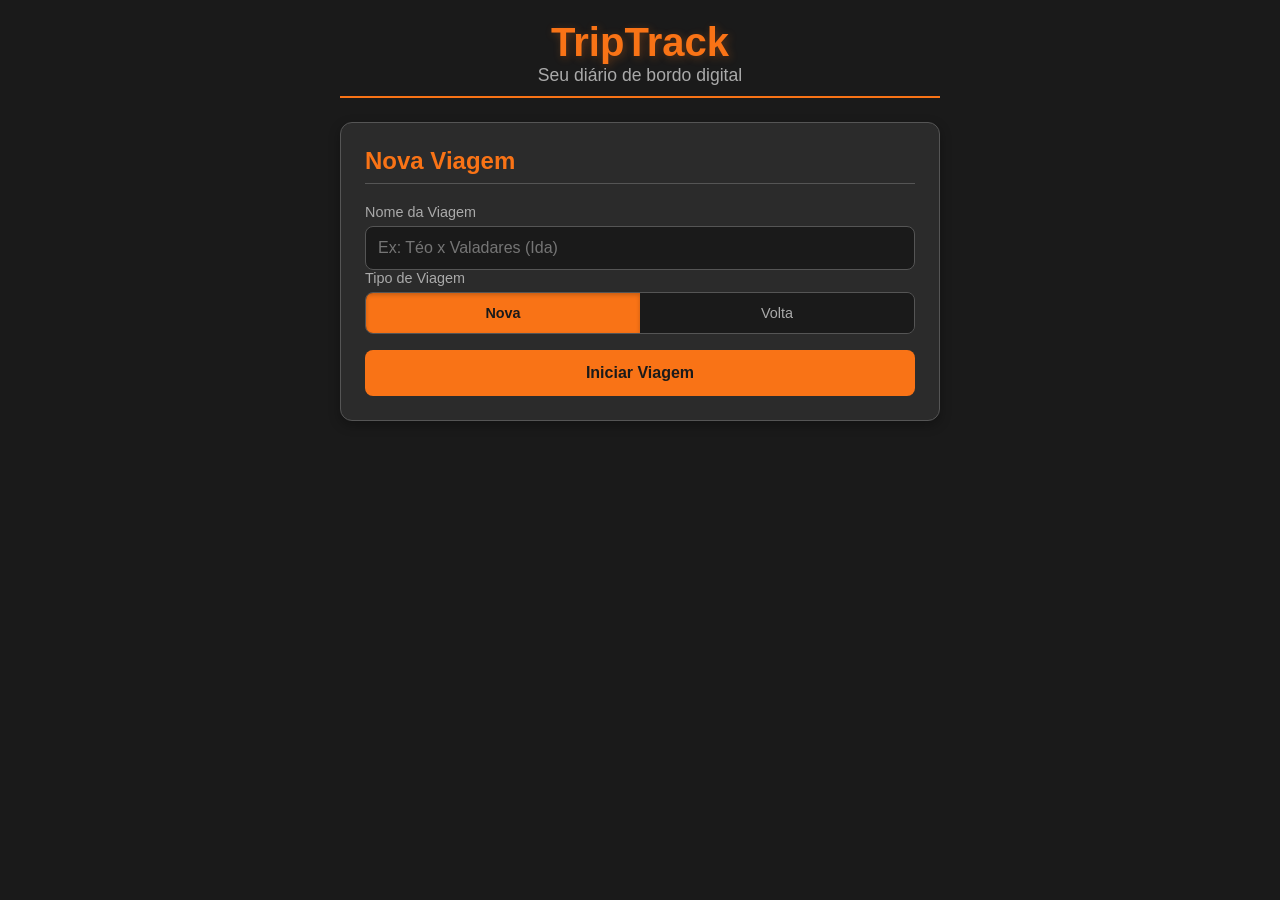
==== templates/index.html @ 8cbda507 "init" ====
<!DOCTYPE html>
<html lang="pt-BR">
<head>
    <meta charset="UTF-8">
    <meta name="viewport" content="width=device-width, initial-scale=1.0">
    <title>TripTrack - Registro de Viagem</title>
    <!-- Linka nosso arquivo de estilo -->
    <link rel="stylesheet" href="/static/style.css">
</head>
<body>

    <div class="container">
        <!-- Cabeçalho -->
        <header>
            <h1>TripTrack</h1>
            <p>Seu diário de bordo digital</p>
        </header>

        <!-- Seção 1: Iniciar Viagem -->
        <section id="secao-iniciar" class="card">
            <h2>Nova Viagem</h2>
            <div class="form-group">
                <label for="nome-viagem">Nome da Viagem</label>
                <input type="text" id="nome-viagem" placeholder="Ex: Téo x Valadares (Ida)">
                <!-- (NOVO) Opção Nova / Volta -->
                <div class="form-group">
                    <label>Tipo de Viagem</label>
                    <div class="radio-group">
                        <input type="radio" id="tipo-nova" name="tipo-viagem" value="nova" checked>
                        <label for="tipo-nova">Nova</label>
                        <input type="radio" id="tipo-volta" name="tipo-viagem" value="volta">
                        <label for="tipo-volta">Volta</label>
                    </div>
                </div>
                <!-- (NOVO) Dropdown de viagens de "Volta" -->
                <div id="bloco-volta" class="form-group hidden">
                    <label for="select-viagem-volta">Viagem de Ida (para referência)</label>
                    <select id="select-viagem-volta">
                        <!-- Opções carregadas pelo JS -->
                    </select>
                </div>
            </div>
            <button id="btn-iniciar-viagem">Iniciar Viagem</button>
        </section>

        <!-- Seção 2: Registro (escondida por padrão) -->
        <section id="secao-registro" class="card hidden">
            <h2 id="titulo-viagem-atual"></h2>
            
            <form id="form-ponto-parada">
                <h3>Registrar Ponto de Parada</h3>
                <div class="form-group">
                    <label for="ponto-descricao">Descrição</label>
                    <input type="text" id="ponto-descricao" placeholder="Ex: T. Otoni (Início)" required>
                </div>
                <!-- (ATUALIZADO) KM e Horário lado a lado -->
                <div class="grid-2">
                    <div class="form-group">
                        <label for="ponto-km">KM Atual (Odômetro)</label>
                        <input type="number" id="ponto-km" step="0.1" placeholder="Ex: 12540.5" required>
                    </div>
                    <!-- (NOVO) Input de Horário -->
                    <div class="form-group">
                        <label for="ponto-horario">Horário (opcional)</label>
                        <input type="time" id="ponto-horario">
                    </div>
                </div>

                <h4>Abastecimento (Opcional)</h4>
                <div class="grid-2">
                    <div class="form-group">
                        <label for="ponto-litros">Litros (L)</label>
                        <input type="number" id="ponto-litros" step="0.01" placeholder="Ex: 5.2">
                    </div>
                    <div class="form-group">
                        <label for="ponto-valor">Valor (R$)</label>
                        <input type="number" id="ponto-valor" step="0.01" placeholder="Ex: 29.45">
                    </div>
                </div>
                <button type="submit">Adicionar Ponto</button>
            </form>

            <!-- Lista de pontos -->
            <h3>Pontos Registrados</h3>
            <ul id="lista-pontos">
                <!-- Pontos serão adicionados aqui pelo JS -->
            </ul>

            <button id="btn-finalizar-viagem" class="btn-secondary">Finalizar Viagem</button>
        </section>

        <!-- Seção 3: Resumo (escondida por padrão) -->
        <section id="secao-resumo" class="card hidden">
            <h2>Resumo da Viagem</h2>
            <div id="resumo-conteudo">
                <!-- Resumo será preenchido pelo JS -->
            </div>
            <button id="btn-nova-viagem">Registrar Nova Viagem</button>
        </section>

    </div>

    <!-- Linka nosso arquivo JavaScript -->
    <!-- 'defer' garante que o script só rode após o HTML carregar -->
    <script src="/static/script.js" defer></script>
</body>
</html>
---- static/style.css ----
/* --- Configurações Globais --- */
:root {
    --cor-preto: #1a1a1a;
    --cor-cinza-escuro: #2b2b2b;
    --cor-cinza-claro: #555;
    --cor-laranja: #f97316; /* Laranja (Tailwind Orange 500) */
    --cor-laranja-hover: #ea580c; /* Laranja mais escuro */
    --cor-texto: #f0f0f0;
    --cor-texto-label: #aaa;
}

body {
    font-family: -apple-system, BlinkMacSystemFont, "Segoe UI", Roboto, Helvetica, Arial, sans-serif;
    background-color: var(--cor-preto);
    color: var(--cor-texto);
    margin: 0;
    padding: 20px;
}

.container {
    max-width: 600px;
    margin: 0 auto;
    display: grid;
    gap: 24px;
}

/* --- Cabeçalho --- */
header {
    text-align: center;
    border-bottom: 2px solid var(--cor-laranja);
    padding-bottom: 10px;
}

header h1 {
    color: var(--cor-laranja);
    font-size: 2.5rem;
    margin: 0;
    /* Simula a "sombra de velocidade" dos 'T's (só no nome) */
    text-shadow: 2px 2px 8px rgba(249, 115, 22, 0.3);
}

header p {
    margin: 0;
    font-size: 1.1rem;
    color: var(--cor-texto-label);
}

/* --- Cards --- */
.card {
    background-color: var(--cor-cinza-escuro);
    border-radius: 12px;
    padding: 24px;
    border: 1px solid var(--cor-cinza-claro);
    box-shadow: 0 4px 12px rgba(0, 0, 0, 0.3);
}

h2, h3, h4 {
    color: var(--cor-laranja);
    margin-top: 0;
    border-bottom: 1px solid var(--cor-cinza-claro);
    padding-bottom: 8px;
}

h4 {
    font-size: 0.9rem;
    color: var(--cor-texto-label);
    border-bottom: none;
    margin-bottom: 10px;
}

/* --- Formulários --- */
.form-group {
    margin-bottom: 16px;
}

.form-group label {
    display: block;
    margin-bottom: 6px;
    font-size: 0.9rem;
    color: var(--cor-texto-label);
}

input[type="text"],
input[type="number"] {
    width: 100%;
    padding: 12px;
    background-color: var(--cor-preto);
    border: 1px solid var(--cor-cinza-claro);
    border-radius: 8px;
    color: var(--cor-texto);
    font-size: 1rem;
    box-sizing: border-box; /* Garante que o padding não estoure a largura */
}

input[type="text"]:focus,
input[type="number"]:focus {
    outline: none;
    border-color: var(--cor-laranja);
    box-shadow: 0 0 0 3px rgba(249, 115, 22, 0.3);
}

.grid-2 {
    display: grid;
    grid-template-columns: 1fr 1fr;
    gap: 16px;
}

/* --- Botões --- */
button {
    width: 100%;
    padding: 14px;
    font-size: 1rem;
    font-weight: bold;
    border: none;
    border-radius: 8px;
    cursor: pointer;
    transition: all 0.2s ease-in-out;
    background-color: var(--cor-laranja);
    color: var(--cor-preto);
}

button:hover {
    background-color: var(--cor-laranja-hover);
    transform: translateY(-2px);
    box-shadow: 0 4px 8px rgba(249, 115, 22, 0.2);
}

.btn-secondary {
    background-color: var(--cor-cinza-claro);
    color: var(--cor-texto);
}

.btn-secondary:hover {
    background-color: #777;
    transform: translateY(-2px);
    box-shadow: 0 4px 8px rgba(255, 255, 255, 0.1);
}

/* --- Lista de Pontos --- */
#lista-pontos {
    list-style: none;
    padding: 0;
    margin-top: 0;
    margin-bottom: 20px;
    max-height: 300px;
    overflow-y: auto;
}

#lista-pontos li {
    background-color: var(--cor-preto);
    padding: 12px 16px;
    border-radius: 8px;
    margin-bottom: 8px;
    border-left: 4px solid var(--cor-laranja);
    font-size: 0.95rem;
}

#lista-pontos li strong {
    color: var(--cor-laranja);
    font-size: 1.05rem;
}

#lista-pontos li .abastecimento {
    font-size: 0.85rem;
    color: #4ade80; /* Verde */
    display: block;
    margin-top: 4px;
}

/* --- Resumo --- */
#resumo-conteudo div {
    display: flex;
    justify-content: space-between;
    padding: 10px 0;
    border-bottom: 1px dashed var(--cor-cinza-claro);
}

#resumo-conteudo div:last-child {
    border-bottom: none;
}

#resumo-conteudo span:first-child {
    color: var(--cor-texto-label);
}

#resumo-conteudo span:last-child {
    font-weight: bold;
    font-size: 1.1rem;
    color: var(--cor-laranja);
}

/* --- Utilitários --- */
.hidden {
    display: none;
}

/* Estilos para inputs, selects e time */
input[type="time"],
select {
    width: 100%;
    padding: 12px;
    background-color: var(--cor-preto);
    border: 1px solid var(--cor-cinza-claro);
    border-radius: 8px;
    color: var(--cor-texto);
    font-size: 1rem;
    box-sizing: border-box; 
    font-family: inherit;
    -webkit-appearance: none;
    -moz-appearance: none;
    appearance: none;
}
input[type="time"] { color-scheme: dark; }

/* Seta para o <select> */
select {
    background-image: url('data:image/svg+xml;utf8,<svg xmlns="http://www.w3.org/2000/svg" fill="none" viewBox="0 0 20 20"><path stroke="%23aaa" stroke-linecap="round" stroke-linejoin="round" stroke-width="1.5" d="m6 8 4 4 4-4"/></svg>');
    background-repeat: no-repeat;
    background-position: right 12px center;
    background-size: 1.25em;
    padding-right: 2.5em; 
}

input[type="time"]:focus,
select:focus {
    outline: none;
    border-color: var(--cor-laranja);
    box-shadow: 0 0 0 3px rgba(249, 115, 22, 0.3);
}

/* Estilo para os botões Radio (Nova/Volta) */
.radio-group { display: flex; border: 1px solid var(--cor-cinza-claro); border-radius: 8px; overflow: hidden; }
.radio-group input[type="radio"] { display: none; }
.radio-group label { flex: 1; text-align: center; padding: 12px; margin: 0; color: var(--cor-texto-label); cursor: pointer; background-color: var(--cor-preto); transition: all 0.2s ease; }
.radio-group input[type="radio"]:checked + label { background-color: var(--cor-laranja); color: var(--cor-preto); font-weight: bold; box-shadow: inset 0 2px 4px rgba(0,0,0,0.2); }

/* Utilitário para esconder/mostrar */
.hidden { display: none; }
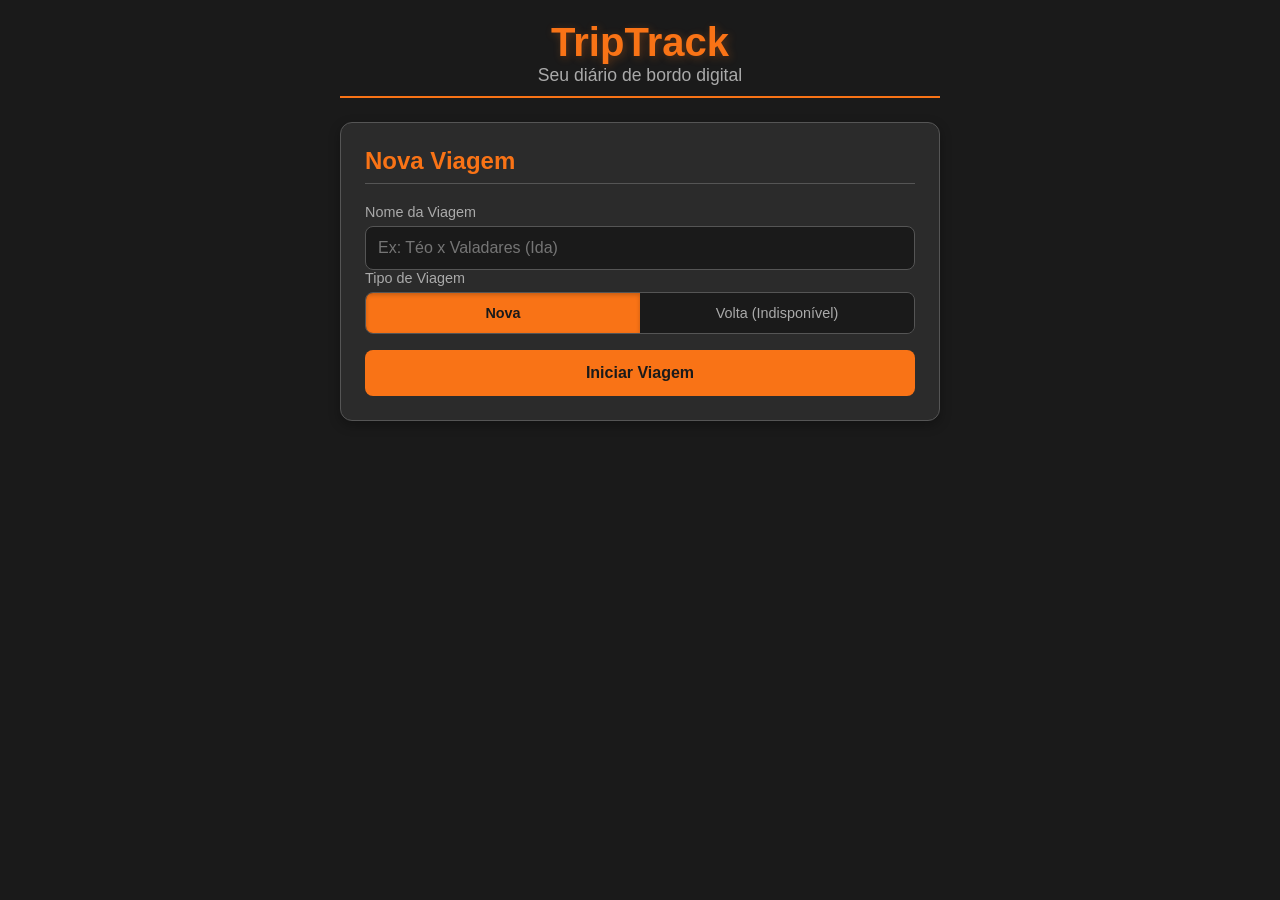
==== commit 968f1f43: "feat: fundacao de dados (fase 1) - UUID, data+hora, cidade/UF - Viagem: PK UUID + data_inicio/data_f" ====
--- a/templates/index.html
+++ b/templates/index.html
@@ -53,16 +53,28 @@
                     <label for="ponto-descricao">Descrição</label>
                     <input type="text" id="ponto-descricao" placeholder="Ex: T. Otoni (Início)" required>
                 </div>
-                <!-- (ATUALIZADO) KM e Horário lado a lado -->
+                <!-- KM e Data+Hora lado a lado -->
                 <div class="grid-2">
                     <div class="form-group">
                         <label for="ponto-km">KM Atual (Odômetro)</label>
                         <input type="number" id="ponto-km" step="0.1" placeholder="Ex: 12540.5" required>
                     </div>
-                    <!-- (NOVO) Input de Horário -->
+                    <!-- Data + hora completas (preenchidas automaticamente com o relógio do aparelho) -->
                     <div class="form-group">
-                        <label for="ponto-horario">Horário (opcional)</label>
-                        <input type="time" id="ponto-horario">
+                        <label for="ponto-datahora">Data e hora</label>
+                        <input type="datetime-local" id="ponto-datahora">
+                    </div>
+                </div>
+
+                <!-- Cidade / UF (para o databook) -->
+                <div class="grid-2">
+                    <div class="form-group">
+                        <label for="ponto-cidade">Cidade (opcional)</label>
+                        <input type="text" id="ponto-cidade" placeholder="Ex: Gov. Valadares">
+                    </div>
+                    <div class="form-group">
+                        <label for="ponto-uf">UF (opcional)</label>
+                        <input type="text" id="ponto-uf" maxlength="2" placeholder="Ex: MG">
                     </div>
                 </div>
 
--- a/static/style.css
+++ b/static/style.css
@@ -235,4 +235,22 @@
 .radio-group input[type="radio"]:checked + label { background-color: var(--cor-laranja); color: var(--cor-preto); font-weight: bold; box-shadow: inset 0 2px 4px rgba(0,0,0,0.2); }
 
 /* Utilitário para esconder/mostrar */
-.hidden { display: none; }+.hidden { display: none; }
+
+/* Data da viagem no card de histórico */
+.trip-data {
+    margin: -4px 0 12px;
+    color: var(--cor-texto-label);
+    font-size: 0.85rem;
+}
+
+/* Aviso não-bloqueante (ex.: ida não encontrada) */
+.aviso {
+    background-color: rgba(249, 115, 22, 0.12);
+    border: 1px solid var(--cor-laranja);
+    border-radius: 8px;
+    padding: 10px 12px;
+    margin: 0 0 16px;
+    color: var(--cor-texto);
+    font-size: 0.9rem;
+}
